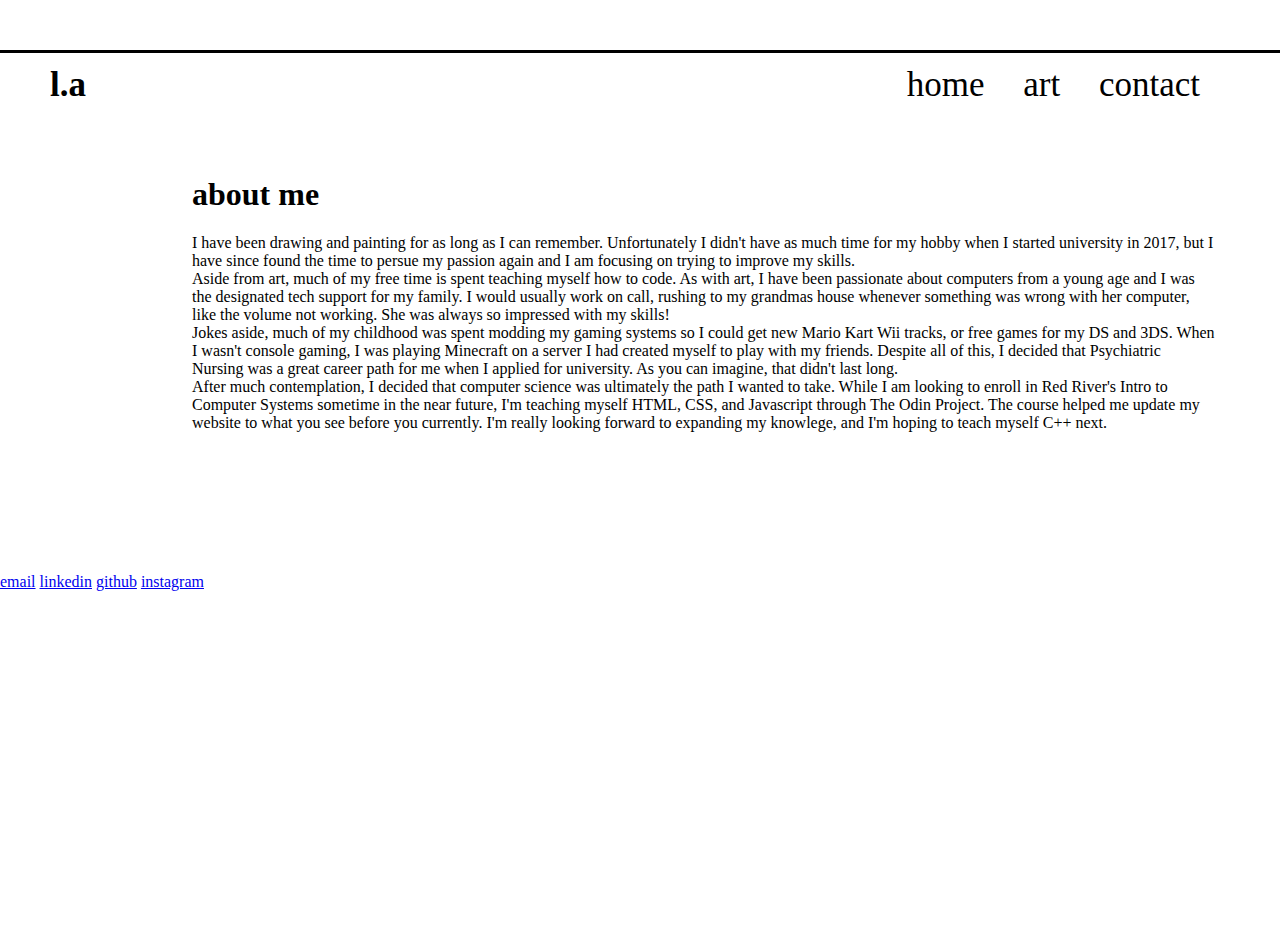
==== about-me.html @ 5cc51723 "added about me and art page" ====
<!--Code written by Lilly Adamo-->

<!DOCTYPE html>
<html lang="en">
<head>
    <meta charset="UTF-8">
    <meta http-equiv="X-UA-Compatible" content="IE=edge">
    <meta name="viewport" content="width=device-width, initial-scale=1.0">

    <link rel="stylesheet" href="style.css">

    <title>Website</title>
</head>
<body>

    <body>

        <!--HEADER-->
        
        <div class="header">
            <div class="headerlogo"><a href="" class="h1">l.a</a></div>
            <div class="headerlinks">
                <span class="hlink"><a href="index.html" class="h1">home</a></span>
                <span class="hlink"><a href="" class="h1">art</a></span>
                <span class="hlink"><a href="" class="h1">contact</a></span>
            </div>
            
        </div>

        <div class="sec1">
            <h1 class="s1title">about me</h1>
            <p class="s1para">I have been drawing and painting for as long as I can remember. 
                Unfortunately I didn't have as much time for my hobby when I started university in 2017, but I have
                since found the time to persue my passion again and I am focusing on trying to improve my skills.
                <br>
                Aside from art, much of my free time is spent teaching myself how to code. As with art, I have been passionate 
                about computers from a young age and I was the designated tech support for my family. I would usually work on call,
                rushing to my grandmas house whenever something was wrong with her computer, like the volume not working. She was always so impressed
                with my skills!
                <br>
                Jokes aside, much of my childhood was spent modding my gaming systems so I could get new Mario Kart Wii tracks, or free games for my DS and 3DS. When I wasn't console gaming,
                I was playing Minecraft on a server I had created myself to play with my friends. Despite all of this, I decided that Psychiatric Nursing was a great career path for me when I applied for 
                university. As you can imagine, that didn't last long. 
                <br>
                After much contemplation, I decided that computer science was ultimately the path I wanted to take. While I am looking to enroll in Red River's Intro to Computer Systems sometime in the near future,
                I'm teaching myself HTML, CSS, and Javascript through The Odin Project. The course helped me update my website to what you see before you currently. I'm really looking forward to expanding my knowlege,
                and I'm hoping to teach myself C++ next. 
            </p>
        </div>
    
    <div class="footer">
        <div class="footerlinks">
            <span class="flink"><a href="#">email</a></span>
            <span class="flink"><a href="#">linkedin</a></span>
            <span class="flink"><a href="#">github</a></span>
            <span class="flink"><a href="#">instagram</a></span>
        </div>
    </div>
</body>
</html>
---- style.css ----
body {
    width: 100vw;
    height: 100vh;
    margin:0;
    font-family: 'Spectral', serif;
    overflow-x: hidden;
}


/* Header & Footer */ 

.header, .footer {
    display: flex;
    align-items: center;
    width: 100%;
    height: 7%;
    background-color: #ffffff;
    color: rgb(0, 0, 0);
    text-decoration: none;

}
.header  {

    font-size: 35px;
    margin-top: 50px;
    border-top: 3px solid black;
}

.headerlogo{
    
    font-weight: 700;
    padding-left: 50px;
}

.headerlinks{
    
    margin-left: auto;
    padding-right: 50px;
    font-weight: 500;
}

.hlink {
    margin-right: 30px;
}

.h1 {
    text-decoration: none;
    color: #000000;
}

/* Sections */ 

.sec1, .section2 {
    width: 100%;
    min-height:22.5%;
}

.sec1 {
    padding-top: 3%;
    width: 80%;
    padding-right: 15%;
    padding-left: 15%;
    padding-bottom: 8%;
}
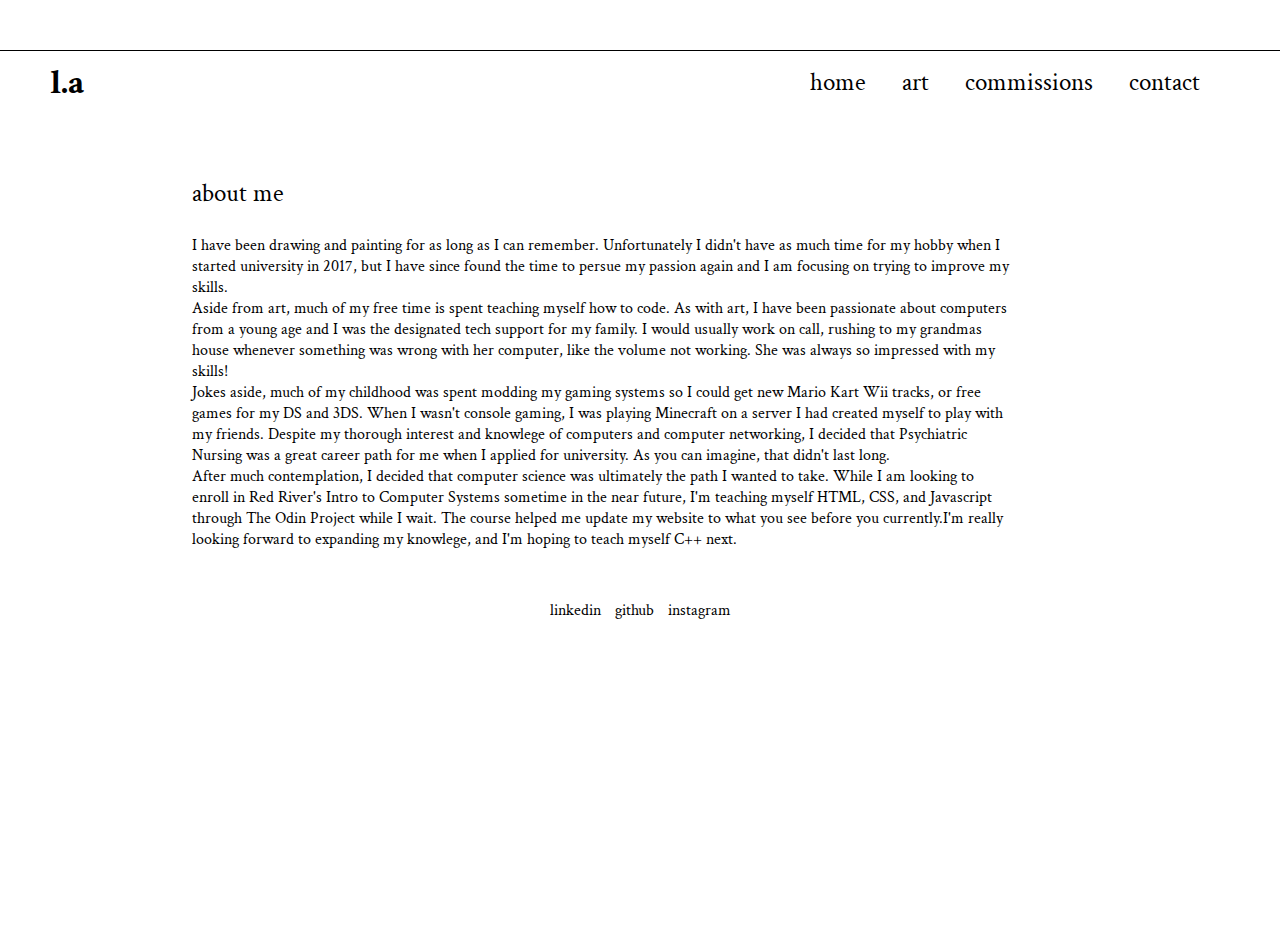
==== commit 90cedbf5: "added new pages, animations, and index links" ====
--- a/about-me.html
+++ b/about-me.html
@@ -6,6 +6,10 @@
     <meta charset="UTF-8">
     <meta http-equiv="X-UA-Compatible" content="IE=edge">
     <meta name="viewport" content="width=device-width, initial-scale=1.0">
+
+    <link rel="preconnect" href="https://fonts.googleapis.com">
+    <link rel="preconnect" href="https://fonts.gstatic.com" crossorigin>
+    <link href="https://fonts.googleapis.com/css2?family=Crimson+Text&display=swap" rel="stylesheet">
 
     <link rel="stylesheet" href="style.css">
 
@@ -18,17 +22,18 @@
         <!--HEADER-->
         
         <div class="header">
-            <div class="headerlogo"><a href="" class="h1">l.a</a></div>
+            <div class="headerlogo"><a href="index.html" class="h1">l.a</a></div>
             <div class="headerlinks">
                 <span class="hlink"><a href="index.html" class="h1">home</a></span>
-                <span class="hlink"><a href="" class="h1">art</a></span>
-                <span class="hlink"><a href="" class="h1">contact</a></span>
+                <span class="hlink"><a href="art.html" class="h1">art</a></span>
+                <span class="hlink"><a href="commission-info.html" class="h1">commissions</a></span>
+                <span class="hlink"><a href="contact.html" class="h1">contact</a></span>
             </div>
             
         </div>
 
         <div class="sec1">
-            <h1 class="s1title">about me</h1>
+            <p class="s1title">about me</p>
             <p class="s1para">I have been drawing and painting for as long as I can remember. 
                 Unfortunately I didn't have as much time for my hobby when I started university in 2017, but I have
                 since found the time to persue my passion again and I am focusing on trying to improve my skills.
@@ -39,21 +44,23 @@
                 with my skills!
                 <br>
                 Jokes aside, much of my childhood was spent modding my gaming systems so I could get new Mario Kart Wii tracks, or free games for my DS and 3DS. When I wasn't console gaming,
-                I was playing Minecraft on a server I had created myself to play with my friends. Despite all of this, I decided that Psychiatric Nursing was a great career path for me when I applied for 
+                I was playing Minecraft on a server I had created myself to play with my friends. Despite my thorough interest and knowlege of computers and computer networking, 
+                I decided that Psychiatric Nursing was a great career path for me when I applied for 
                 university. As you can imagine, that didn't last long. 
                 <br>
                 After much contemplation, I decided that computer science was ultimately the path I wanted to take. While I am looking to enroll in Red River's Intro to Computer Systems sometime in the near future,
-                I'm teaching myself HTML, CSS, and Javascript through The Odin Project. The course helped me update my website to what you see before you currently. I'm really looking forward to expanding my knowlege,
-                and I'm hoping to teach myself C++ next. 
+                I'm teaching myself HTML, CSS, and Javascript through The Odin Project while I wait. The course helped me update my website to what you see before you currently.I'm really looking forward to expanding my knowlege,
+                and I'm hoping to teach myself C++ next.
+                <br> 
             </p>
         </div>
     
     <div class="footer">
         <div class="footerlinks">
-            <span class="flink"><a href="#">email</a></span>
-            <span class="flink"><a href="#">linkedin</a></span>
-            <span class="flink"><a href="#">github</a></span>
-            <span class="flink"><a href="#">instagram</a></span>
+            <a href="" class="flink">linkedin</a>
+            <a href="" class="flink">github</a>
+            <a href="" class="flink">instagram</a>
+        </div>
         </div>
     </div>
 </body>
--- a/style.css
+++ b/style.css
@@ -1,11 +1,26 @@
+* {
+    font-family: 'Crimson Text', serif;
+    
+}
+
 body {
     width: 100vw;
     height: 100vh;
     margin:0;
-    font-family: 'Spectral', serif;
     overflow-x: hidden;
+    animation: fadeInAnimation ease 1s;
+    animation-iteration-count: 1;
+    animation-fill-mode: forwards;
 }
 
+@keyframes fadeInAnimation {
+    0% {
+        opacity: 0;
+    }
+    100% {
+        opacity: 1;
+     }
+}
 
 /* Header & Footer */ 
 
@@ -21,22 +36,24 @@
 }
 .header  {
 
-    font-size: 35px;
+    
     margin-top: 50px;
-    border-top: 3px solid black;
+    border-top: 1px solid black;
+   
 }
 
 .headerlogo{
-    
+    font-size: 35px;
     font-weight: 700;
     padding-left: 50px;
 }
 
 .headerlinks{
-    
+    font-size: 25px;
     margin-left: auto;
     padding-right: 50px;
     font-weight: 500;
+    font-size: 
 }
 
 .hlink {
@@ -48,18 +65,72 @@
     color: #000000;
 }
 
-/* Sections */ 
+/* Section Master */ 
 
-.sec1, .section2 {
+.sec1, .sec2 {
     width: 100%;
     min-height:22.5%;
 }
+
+/* Section 1 */
 
 .sec1 {
     padding-top: 3%;
     width: 80%;
     padding-right: 15%;
     padding-left: 15%;
-    padding-bottom: 8%;
+    padding-bottom: 1%;
 }
 
+p.s1title {
+    font-size: 25px;
+
+}
+
+p.s1para {
+    max-width: 80%;
+}
+/* Section 2*/
+
+.sec2{
+    width: 80%;
+    padding-right: 25%;
+    padding-left: 15%;
+    padding-bottom: 1%;
+}
+
+.boximg {
+    
+    height: 250px;
+    width: 750px;
+    border: 1px, solid black;
+    padding-bottom: 4%;
+
+    top:-50px; 
+    left:-35px; 
+    display:block; 
+    z-index:999; 
+    cursor: pointer; 
+    -webkit-transition-property: all; 
+    -webkit-transition-duration: 0.3s; 
+    -webkit-transition-timing-function: ease; 
+    
+}
+.boximg:hover { 
+    transform: scale(1.1); 
+}
+
+/* Footer */
+
+.footer {
+    display: flex;
+    justify-content: center;
+    
+
+}
+
+.flink{
+    text-decoration: none;
+    color: rgb(0, 0, 0);
+    padding: 5px;
+}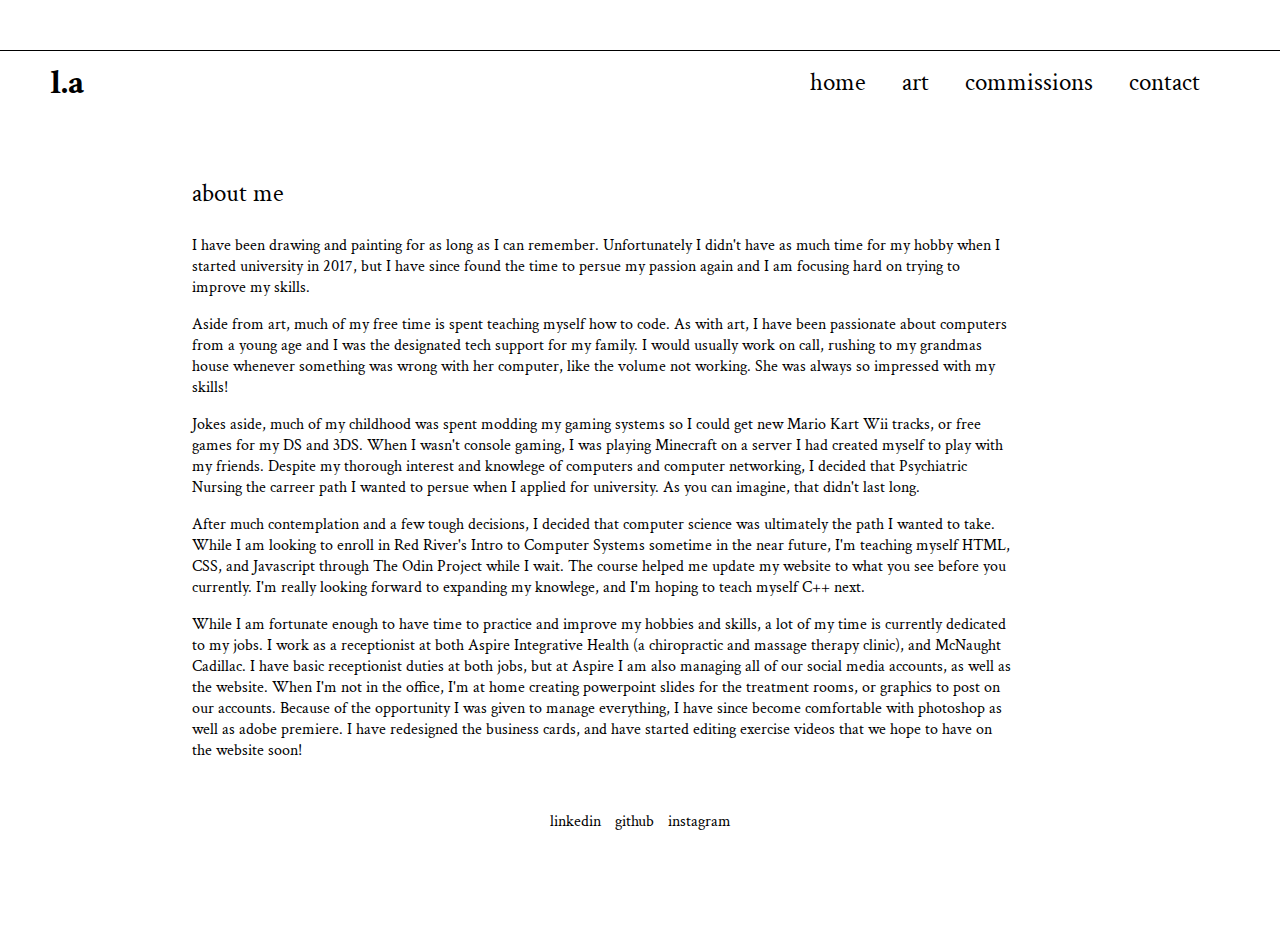
==== commit 684c3e81: "added some mobile support, links, and about me" ====
--- a/about-me.html
+++ b/about-me.html
@@ -3,17 +3,22 @@
 <!DOCTYPE html>
 <html lang="en">
 <head>
+
+    <!-- Meta -->
     <meta charset="UTF-8">
     <meta http-equiv="X-UA-Compatible" content="IE=edge">
-    <meta name="viewport" content="width=device-width, initial-scale=1.0">
+    <meta name="viewport" content="width=device-width, initial-scale=1.0,">
 
+    <!-- Google Fonts -->
     <link rel="preconnect" href="https://fonts.googleapis.com">
     <link rel="preconnect" href="https://fonts.gstatic.com" crossorigin>
     <link href="https://fonts.googleapis.com/css2?family=Crimson+Text&display=swap" rel="stylesheet">
 
+    <!-- Styles -->
     <link rel="stylesheet" href="style.css">
 
-    <title>Website</title>
+    <title>lilly adamo</title>
+    
 </head>
 <body>
 
@@ -36,30 +41,47 @@
             <p class="s1title">about me</p>
             <p class="s1para">I have been drawing and painting for as long as I can remember. 
                 Unfortunately I didn't have as much time for my hobby when I started university in 2017, but I have
-                since found the time to persue my passion again and I am focusing on trying to improve my skills.
-                <br>
-                Aside from art, much of my free time is spent teaching myself how to code. As with art, I have been passionate 
+                since found the time to persue my passion again and I am focusing hard on trying to improve my skills.</p>
+               
+               <p class="s1para"> Aside from art, much of my free time is spent teaching myself how to code. As with art, I have been passionate 
                 about computers from a young age and I was the designated tech support for my family. I would usually work on call,
                 rushing to my grandmas house whenever something was wrong with her computer, like the volume not working. She was always so impressed
-                with my skills!
-                <br>
-                Jokes aside, much of my childhood was spent modding my gaming systems so I could get new Mario Kart Wii tracks, or free games for my DS and 3DS. When I wasn't console gaming,
-                I was playing Minecraft on a server I had created myself to play with my friends. Despite my thorough interest and knowlege of computers and computer networking, 
-                I decided that Psychiatric Nursing was a great career path for me when I applied for 
-                university. As you can imagine, that didn't last long. 
-                <br>
-                After much contemplation, I decided that computer science was ultimately the path I wanted to take. While I am looking to enroll in Red River's Intro to Computer Systems sometime in the near future,
-                I'm teaching myself HTML, CSS, and Javascript through The Odin Project while I wait. The course helped me update my website to what you see before you currently.I'm really looking forward to expanding my knowlege,
-                and I'm hoping to teach myself C++ next.
-                <br> 
-            </p>
+                with my skills!</p>
+                
+                <p class="s1para">Jokes aside, much of my childhood was spent modding my gaming systems so I could get new Mario Kart Wii tracks, or free games for my DS and 3DS. 
+                When I wasn't console gaming,
+                I was playing Minecraft on a server I had created myself to play with my friends. 
+                Despite my thorough interest and knowlege of computers and computer networking, 
+                I decided that Psychiatric Nursing the carreer path I wanted to persue when I applied for 
+                university. As you can imagine, that didn't last long. </p>
+                
+                <p class="s1para">After much contemplation and a few tough decisions, 
+                I decided that computer science was ultimately the path I wanted to take. 
+                While I am looking to enroll in Red River's Intro to Computer Systems sometime in the near future,
+                I'm teaching myself HTML, CSS, and Javascript through The Odin Project while I wait. 
+                The course helped me update my website to what you see before you currently. 
+                I'm really looking forward to expanding my knowlege,
+                and I'm hoping to teach myself C++ next.</p> 
+                
+                <p class="s1para">While I am fortunate enough to have time to practice and improve my hobbies and skills,
+                a lot of my time is currently dedicated to my jobs. I work as a receptionist at both Aspire Integrative
+                Health (a chiropractic and massage therapy clinic), and McNaught Cadillac. I have basic receptionist duties
+                at both jobs, but at Aspire I am also managing all of our social media accounts, as well as the website. 
+                When I'm not in the office, I'm at home creating powerpoint slides for the treatment rooms, or graphics to post on
+                our accounts. Because of the opportunity I was given to manage everything, I have since
+                become comfortable with photoshop as well as adobe premiere. I have redesigned the business cards, 
+                and have started editing exercise videos that we hope to 
+                have on the website soon! </p>
+                
+            
+            
         </div>
     
     <div class="footer">
         <div class="footerlinks">
-            <a href="" class="flink">linkedin</a>
-            <a href="" class="flink">github</a>
-            <a href="" class="flink">instagram</a>
+            <a href="https://www.linkedin.com/in/lilliana-adamo-9782a224b/" class="flink">linkedin</a>
+            <a href="https://github.com/lillyadamo" class="flink">github</a>
+            <a href="https://www.instagram.com/lillyadamo.art/" class="flink">instagram</a>
         </div>
         </div>
     </div>
--- a/style.css
+++ b/style.css
@@ -1,3 +1,4 @@
+/* Global Styles*/
 * {
     font-family: 'Crimson Text', serif;
     
@@ -20,6 +21,10 @@
     100% {
         opacity: 1;
      }
+}
+
+img {
+    object-fit: scale-down; max-width: 100%;
 }
 
 /* Header & Footer */ 
@@ -53,7 +58,8 @@
     margin-left: auto;
     padding-right: 50px;
     font-weight: 500;
-    font-size: 
+
+    
 }
 
 .hlink {
@@ -114,6 +120,8 @@
     -webkit-transition-property: all; 
     -webkit-transition-duration: 0.3s; 
     -webkit-transition-timing-function: ease; 
+
+    object-fit: scale-down; max-width: 100%;
     
 }
 .boximg:hover { 
@@ -133,4 +141,41 @@
     text-decoration: none;
     color: rgb(0, 0, 0);
     padding: 5px;
+}
+
+/* Mobile Stylings*/ 
+
+@media (max-width: 900px) {
+
+    .header  {
+        
+        justify-items: auto;
+        margin-top: 50px;
+        border-top: 1px solid black;
+    }
+    
+    .headerlogo{
+        font-size: 35px;
+        font-weight: 700;
+        padding-left: 50px;
+    }
+    
+    .headerlinks{
+        display: flex;
+        flex-wrap: wrap;
+        font-size: 10em;
+        margin-left: auto;
+        padding-right: 10%;
+        margin-left: 10%;
+        font-weight: 500;
+    
+        
+    }
+    
+    .hlink {
+        margin-right: 30px;
+        font-size: 10%;
+    }
+
+
 }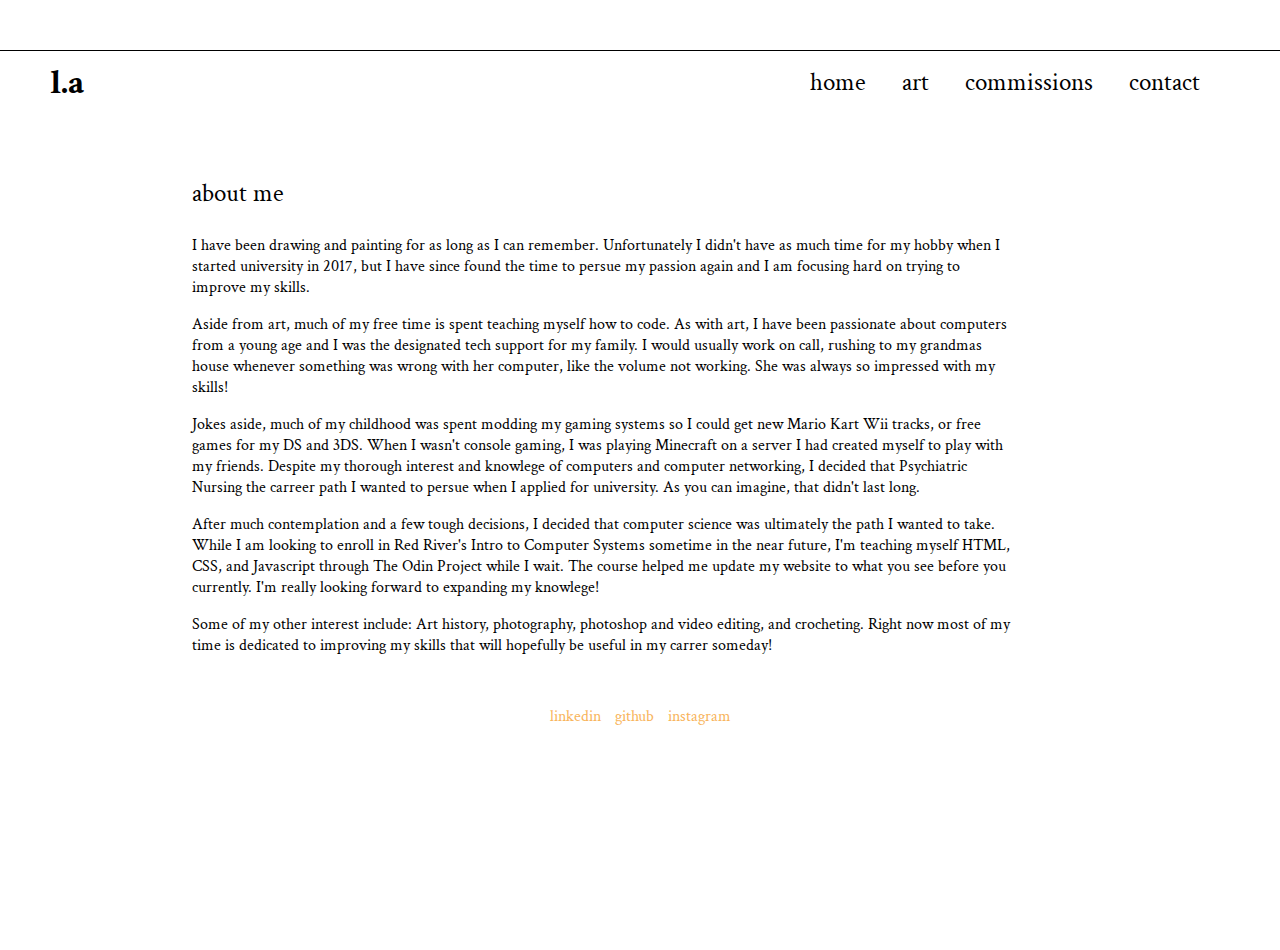
==== commit f5dd4483: "Quick about me edit" ====
--- a/about-me.html
+++ b/about-me.html
@@ -60,18 +60,10 @@
                 While I am looking to enroll in Red River's Intro to Computer Systems sometime in the near future,
                 I'm teaching myself HTML, CSS, and Javascript through The Odin Project while I wait. 
                 The course helped me update my website to what you see before you currently. 
-                I'm really looking forward to expanding my knowlege,
-                and I'm hoping to teach myself C++ next.</p> 
+                I'm really looking forward to expanding my knowlege! </p> 
                 
-                <p class="s1para">While I am fortunate enough to have time to practice and improve my hobbies and skills,
-                a lot of my time is currently dedicated to my jobs. I work as a receptionist at both Aspire Integrative
-                Health (a chiropractic and massage therapy clinic), and McNaught Cadillac. I have basic receptionist duties
-                at both jobs, but at Aspire I am also managing all of our social media accounts, as well as the website. 
-                When I'm not in the office, I'm at home creating powerpoint slides for the treatment rooms, or graphics to post on
-                our accounts. Because of the opportunity I was given to manage everything, I have since
-                become comfortable with photoshop as well as adobe premiere. I have redesigned the business cards, 
-                and have started editing exercise videos that we hope to 
-                have on the website soon! </p>
+                <p class="s1para">Some of my other interest include: Art history, photography, photoshop and video editing, and crocheting.
+                    Right now most of my time is dedicated to improving my skills that will hopefully be useful in my carrer someday! </p>
                 
             
             
--- a/style.css
+++ b/style.css
@@ -27,6 +27,16 @@
     object-fit: scale-down; max-width: 100%;
 }
 
+a {
+    text-decoration: none;
+    color: #f8b45b;
+}
+
+a:hover {
+    color: #8d71db; 
+    transition: 0.7s;
+}
+
 /* Header & Footer */ 
 
 .header, .footer {
@@ -51,6 +61,12 @@
     font-size: 35px;
     font-weight: 700;
     padding-left: 50px;
+}
+
+.logoimg {
+    padding-top: 20px;
+    height:75px;
+    width: 75px;
 }
 
 .headerlinks{
@@ -139,13 +155,15 @@
 
 .flink{
     text-decoration: none;
-    color: rgb(0, 0, 0);
+    color: #f8b45b;
     padding: 5px;
 }
 
 /* Mobile Stylings*/ 
 
 @media (max-width: 900px) {
+
+    /*Header*/
 
     .header  {
         
@@ -177,5 +195,34 @@
         font-size: 10%;
     }
 
-
+    /*Section 2*/
+
+    .sec2{
+        width: 80%;
+       
+    }
+    
+    .boxcont {
+        padding:0;
+    }
+    .boximg {
+        
+        height: 250px;
+        width: 750px;
+        top:-50px; 
+        left:-35px; 
+        display:block; 
+        z-index:999; 
+        cursor: pointer; 
+        -webkit-transition-property: all; 
+        -webkit-transition-duration: 0.3s; 
+        -webkit-transition-timing-function: ease; 
+    
+        object-fit: scale-down; max-width: 100%;
+        
+    }
+    .boximg:hover { 
+        transform: scale(1.1); 
+    }
+    
 }